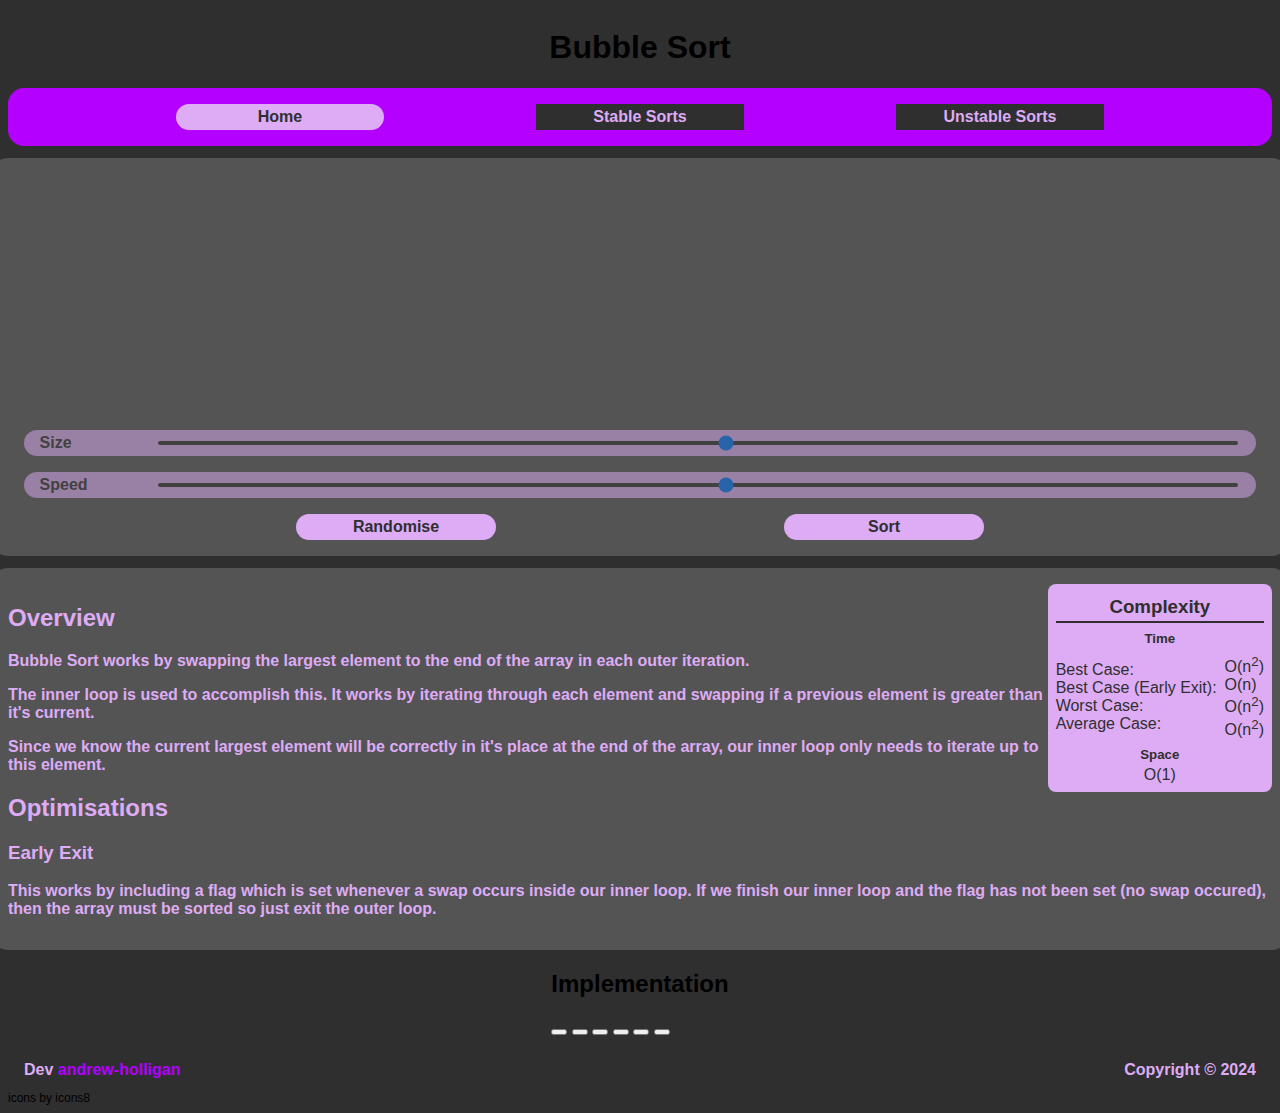
==== bubble-sort.html @ a53d6f6a "feat: init quick sort" ====
<!DOCTYPE html>

<html lang="en">
  <head>
    <meta charset="utf-8" />
    <meta name="viewport" content="width=device-width, initial-scale=1" />
    <meta name="author" content="andrew-holligan" />

    <link
      rel="icon"
      type="image/x-icon"
      href="./assets/images/favicon/favicon.ico"
    />

    <title>Sorting Visualised - Bubble Sort</title>

    <!-- css -->
    <link rel="stylesheet" href="./css/base/variables.css" />
    <link rel="stylesheet" href="./css/base/header.css" />
    <link rel="stylesheet" href="./css/base/nav.css" />
    <link rel="stylesheet" href="./css/base/main.css" />
    <link rel="stylesheet" href="./css/base/footer.css" />

    <link rel="stylesheet" href="./css/algorithm/animation.css" />
    <link rel="stylesheet" href="./css/algorithm/code-display.css" />
    <link rel="stylesheet" href="./css/algorithm/info.css" />

    <!-- js -->
    <script type="module" src="./js/page/bubble-sort-page.js"></script>
  </head>

  <body>
    <header class="header">
      <h1>Bubble Sort</h1>
    </header>

    <!-- NAVBAR -->
    <nav class="navbar">
      <a href="./">Home</a>
      <div class="navbar-dropdown">
        Stable Sorts
        <div class="navbar-dropdown-menu">
          <a class="navbar-active-link" href="./bubble-sort.html"
            >Bubble Sort</a
          >
          <a href="./insertion-sort.html">Insertion Sort</a>
          <a href="./merge-sort.html">Merge Sort</a>
        </div>
      </div>
      <div class="navbar-dropdown">
        Unstable Sorts
        <div class="navbar-dropdown-menu">
          <a href="">Selection Sort</a>
          <a href="">Shell Sort</a>
          <a href="./quick-sort.html">Quick Sort</a>
        </div>
      </div>
    </nav>

    <main class="main">
      <!-- SORTING ANIMATION -->
      <div class="animation-section">
        <canvas id="canvas" width="760" height="240"></canvas>

        <div class="canvas-sliders">
          Size
          <input
            type="range"
            width="300"
            min="1"
            max="20"
            step="1"
            id="input-slider-size"
            class="canvas-slider"
          />
        </div>

        <div class="canvas-sliders">
          Speed
          <input
            type="range"
            width="300"
            min="1"
            max="20"
            step="1"
            id="input-slider-speed"
            class="canvas-slider"
          />
        </div>

        <div class="canvas-buttons">
          <button class="canvas-button" id="input-button-randomise">
            Randomise
          </button>
          <button class="canvas-button" id="input-button-sort">Sort</button>
        </div>
      </div>

      <!-- SORTING DESCRIPTION -->
      <div class="info-section">
        <!-- COMPLEXITIES TAB -->
        <div class="complexities">
          <h3>Complexity</h3>
          <h5>Time</h5>
          <div class="complexities-time">
            <ul class="complexities-cases">
              <li>Best Case:</li>
              <li>Best Case (Early Exit):</li>
              <li>Worst Case:</li>
              <li>Average Case:</li>
            </ul>
            <ul class="complexities-cases-values">
              <li>O(n<sup>2</sup>)</li>
              <li>O(n)</li>
              <li>O(n<sup>2</sup>)</li>
              <li>O(n<sup>2</sup>)</li>
            </ul>
          </div>
          <h5>Space</h5>
          <ul>
            <li>O(1)</li>
          </ul>
        </div>
        <!-- CONTENT -->
        <h2>Overview</h2>
        <p>
          Bubble Sort works by swapping the largest element to the end of the
          array in each outer iteration.
        </p>
        <p>
          The inner loop is used to accomplish this. It works by iterating
          through each element and swapping if a previous element is greater
          than it's current.
        </p>
        <p>
          Since we know the current largest element will be correctly in it's
          place at the end of the array, our inner loop only needs to iterate up
          to this element.
        </p>
        <h2>Optimisations</h2>
        <h3>Early Exit</h3>
        <p>
          This works by including a flag which is set whenever a swap occurs
          inside our inner loop. If we finish our inner loop and the flag has
          not been set (no swap occured), then the array must be sorted so just
          exit the outer loop.
        </p>
      </div>

      <!-- IMPLEMENTATION CODE -->
      <div class="code-section">
        <h2>Implementation</h2>
        <div class="code-buttons">
          <button id="code-button-javascript" class="code-button"></button>
          <button id="code-button-java" class="code-button"></button>
          <button id="code-button-python" class="code-button"></button>
          <button id="code-button-cpp" class="code-button"></button>
          <button id="code-button-csharp" class="code-button"></button>
          <button id="code-button-c" class="code-button"></button>
        </div>
        <pre><code id="code-display"></code></pre>
      </div>
    </main>

    <!-- FOOTER -->
    <footer class="footer">
      <div class="footer-left">
        Dev
        <a class="footer-link" href="https://github.com/andrew-holligan"
          >andrew-holligan</a
        >
      </div>
      <div class="footer-right">Copyright &copy 2024</div>
    </footer>

    <footer class="sub-footer">icons by icons8</footer>
  </body>
</html>
---- css/base/variables.css ----
/* VARIABLES */
:root {
  --color-1: #b300ff;
  --color-2: #deacf5;
  --color-3: #545454;
  --color-4: #2f2f2f;

  --font: Helvetica;
}
---- css/base/header.css ----
/* STANDARD */
/* 1. position */
/* 2. size */
/* 3. margin/padding */
/* 4. border */
/* 5. color */
/* 6. font */

body {
  background: var(--color-4);

  font-family: var(--font);
}

header {
  display: flex;
  align-items: center;
  justify-content: center;
}

.heading {
  display: flex;
  align-items: center;
  justify-content: center;

  height: 50px;

  color: var(--color-2);
}
---- css/base/nav.css ----
.navbar {
  display: flex;
  align-items: center;
  justify-content: space-evenly;

  width: var(--width-global);
  padding: 1rem;

  border-radius: 1rem;

  background: var(--color-1);
  font-weight: bold;
}

.navbar a {
  text-decoration: none;
  text-align: center;

  padding: 0.25rem;
  width: 12.5rem;

  border-radius: 1rem;

  color: var(--color-4);
  background: var(--color-2);
}

.navbar a:hover {
  cursor: pointer;

  color: var(--color-2);
  background: var(--color-4);
}

/* DROPDOWN MENU */
.navbar-dropdown {
  text-decoration: none;

  display: flex;
  align-items: center;
  flex-direction: column;

  padding: 0.25rem;
  width: 12.5rem;

  color: var(--color-2);
  background: var(--color-4);
}

.navbar-dropdown:hover .navbar-dropdown-menu {
  max-height: 100%;
  transition: max-height 0.5s ease-in;
}

.navbar-dropdown-menu {
  display: flex;
  flex-direction: column;
  position: absolute;
  max-height: 0;
  overflow: hidden;
  transition: max-height 0.5s ease-out;

  margin-top: 1.5rem;
}

.navbar-dropdown-menu a {
  border-radius: 0;
}

.navbar-dropdown-menu a:last-child {
  border-bottom-left-radius: 1rem;
  border-bottom-right-radius: 1rem;
}

/* ACTIVE LINK */
.navbar-active-link {
  opacity: 75%;
}

.navbar-active-link:hover {
  cursor: default !important;

  background: var(--color-2) !important;
  color: var(--color-4) !important;
}
---- css/base/main.css ----
/* STANDARD */
/* 1. position */
/* 2. size */
/* 3. margin/padding */
/* 4. border */
/* 5. color */
/* 6. font */

main {
  display: flex;
  align-items: center;
  justify-content: center;
  flex-direction: column;
}

.main-section {
  display: flex;
  align-items: center;
  justify-content: center;

  padding: 20px;
  margin-top: 20px;

  width: 1100px;

  border-radius: 40px;

  background: var(--color-3);
}
---- css/base/footer.css ----
.footer {
  display: flex;
  align-items: center;
  justify-content: space-between;
  flex-direction: row;

  width: var(--width-global);
  margin-top: 0.75rem;
  margin-bottom: 0.75rem;

  color: var(--color-2);
  font-weight: bold;
}

.footer-left {
  padding-inline: 1rem;
}

.footer-right {
  float: right;

  padding-inline: 1rem;
}

.footer-left a {
  text-decoration: none;

  color: var(--color-1);
}

/* SUB FOOTER */
.sub-footer {
  color: var(--color-5);
  font-size: 0.75rem;
}
---- css/algorithm/animation.css ----
/* GLOBAL */
.animation-section {
  display: flex;
  align-items: center;
  justify-content: center;
  flex-direction: column;

  padding: 1rem;
  width: 100%;
  margin-top: 0.75rem;

  border-radius: 1rem;

  background: var(--color-3);
}

/* BUTTONS */
.canvas-buttons {
  display: flex;
  justify-content: space-evenly;
  flex-direction: row;

  width: 100%;
  margin-top: 1rem;
}

.canvas-button {
  text-decoration: none;

  display: flex;
  align-items: center;
  flex-direction: column;

  padding: 0.25rem;
  width: 12.5rem;

  border-radius: 1rem;
  border: 0;

  color: var(--color-4);
  background: var(--color-2);
  font-size: 1rem;
  font-weight: bold;
}

.canvas-button:hover {
  cursor: pointer;

  color: var(--color-2);
  background: var(--color-4);
}

/* SLIDERS */
.canvas-sliders {
  display: flex;
  align-items: center;
  justify-content: space-between;
  flex-direction: row;

  margin-top: 1rem;
  width: 95%;
  padding: 0.25rem;
  padding-inline: 1rem;

  border-radius: 1rem;

  opacity: 50%;
  transition: opacity 0.25s ease-in-out;

  background: var(--color-2);
  font-weight: bold;
  color: var(--color-4);
}

.canvas-sliders:hover {
  opacity: 100%;
  transition: opacity 0.25s ease-in-out;
}

.canvas-slider {
  /* get rid of default */
  -webkit-appearance: none;
  appearance: none;

  height: 0.25rem;
  width: 90%;

  border-radius: 1rem;

  background: var(--color-4);
}

.canvas-slider::-webkit-slider-thumb {
  cursor: pointer;
}

.canvas-slider::-moz-range-thumb {
  cursor: pointer;
}
---- css/algorithm/info.css ----
.info-section {
  padding: 1rem;
  width: 100%;
  margin-top: 0.75rem;

  border-radius: 1rem;

  background: var(--color-3);
  color: var(--color-2);
}

.info-section p {
  font-weight: bold;
}

.complexities {
  display: flex;
  justify-content: center;
  align-items: center;
  flex-direction: column;
  float: right;

  padding: 0.5rem;

  border-radius: 0.5rem;

  background: var(--color-2);
  color: var(--color-4);
}

/* apply to all elements inside the div */
.complexities > * {
  margin: 0.25rem;
  width: 100%;

  text-align: center;
}

.complexities-time {
  display: flex;
  flex-direction: row;
  justify-content: space-between;
  align-items: center;
}

.complexities ul {
  display: flex;
  flex-direction: column;
  justify-content: center;
  align-items: flex-start;

  padding: 0;
  margin: 0;
  width: auto;
}

.complexities li {
  list-style-type: none;
}

.complexities h3 {
  padding-bottom: 0.2rem;
  border-bottom: 2px solid var(--color-4);
}
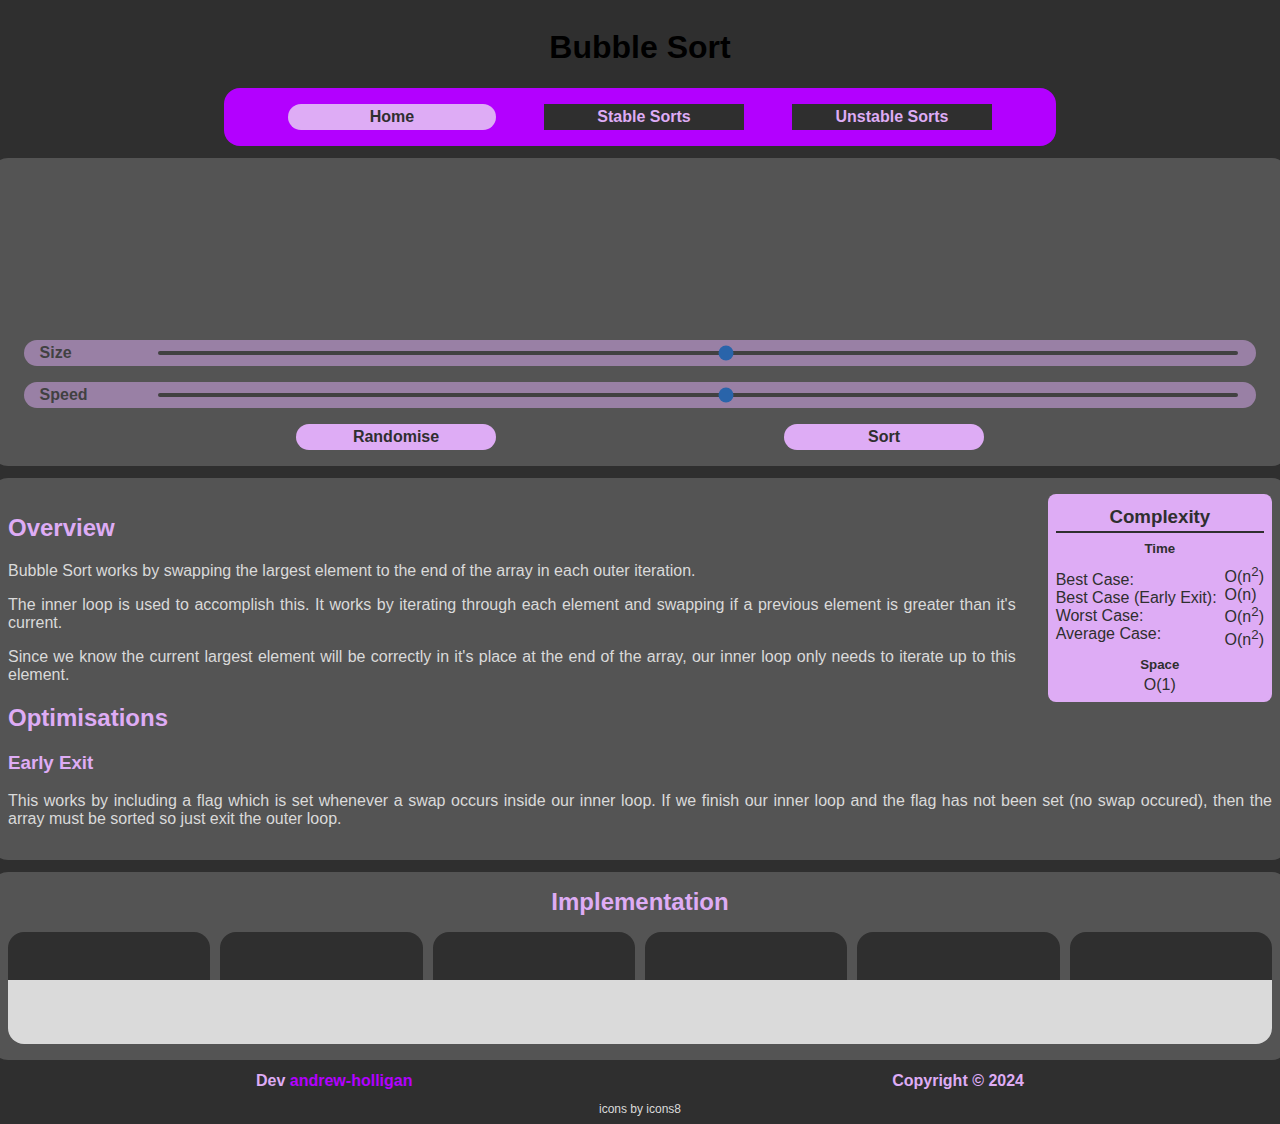
==== commit b9e204e7: "feat: device screen width css" ====
--- a/bubble-sort.html
+++ b/bubble-sort.html
@@ -38,7 +38,7 @@
     <nav class="navbar">
       <a href="./">Home</a>
       <div class="navbar-dropdown">
-        Stable Sorts
+        <p>Stable Sorts</p>
         <div class="navbar-dropdown-menu">
           <a class="navbar-active-link" href="./bubble-sort.html"
             >Bubble Sort</a
@@ -48,11 +48,12 @@
         </div>
       </div>
       <div class="navbar-dropdown">
-        Unstable Sorts
+        <p>Unstable Sorts</p>
         <div class="navbar-dropdown-menu">
-          <a href="">Selection Sort</a>
-          <a href="">Shell Sort</a>
+          <a href="./selection-sort.html">Selection Sort</a>
+          <a href="./shell-sort.html">Shell Sort</a>
           <a href="./quick-sort.html">Quick Sort</a>
+          <a href="./heap-sort.html">Heap Sort</a>
         </div>
       </div>
     </nav>
@@ -60,7 +61,7 @@
     <main class="main">
       <!-- SORTING ANIMATION -->
       <div class="animation-section">
-        <canvas id="canvas" width="760" height="240"></canvas>
+        <canvas id="canvas"></canvas>
 
         <div class="canvas-sliders">
           Size
--- a/css/base/variables.css
+++ b/css/base/variables.css
@@ -1,9 +1,26 @@
-/* VARIABLES */
 :root {
   --color-1: #b300ff;
   --color-2: #deacf5;
   --color-3: #545454;
   --color-4: #2f2f2f;
+  --color-5: #dadada;
 
   --font: Helvetica;
+
+  --width-global: 50rem;
 }
+
+body {
+  display: flex;
+  align-items: center;
+  flex-direction: column;
+
+  background: var(--color-4);
+  font-family: var(--font);
+}
+
+@media (max-width: 55rem) {
+  :root {
+    --width-global: 80%;
+  }
+}
--- a/css/base/nav.css
+++ b/css/base/nav.css
@@ -17,7 +17,7 @@
   text-align: center;
 
   padding: 0.25rem;
-  width: 12.5rem;
+  width: 25%;
 
   border-radius: 1rem;
 
@@ -39,31 +39,50 @@
   display: flex;
   align-items: center;
   flex-direction: column;
+  position: relative;
 
-  padding: 0.25rem;
-  width: 12.5rem;
+  width: 25%;
 
   color: var(--color-2);
+}
+
+.navbar-dropdown p {
+  text-align: center;
+
+  margin: 0;
+  padding-top: 0.25rem;
+  padding-bottom: 0.25rem;
+
+  width: 100%;
+
   background: var(--color-4);
 }
 
 .navbar-dropdown:hover .navbar-dropdown-menu {
-  max-height: 100%;
-  transition: max-height 0.5s ease-in;
+  /* BAD - need to manually change value when add another link */
+  max-height: 400%;
+  transition: max-height 0.25s ease-in;
 }
 
 .navbar-dropdown-menu {
   display: flex;
   flex-direction: column;
   position: absolute;
+
+  width: 100%;
+  margin-top: 1.75rem;
+
   max-height: 0;
   overflow: hidden;
-  transition: max-height 0.5s ease-out;
-
-  margin-top: 1.5rem;
+  transition: max-height 0.25s ease-out;
 }
 
 .navbar-dropdown-menu a {
+  padding: 0;
+  padding-top: 0.25rem;
+  padding-bottom: 0.25rem;
+  width: 100%;
+
   border-radius: 0;
 }
 
@@ -83,3 +102,30 @@
   background: var(--color-2) !important;
   color: var(--color-4) !important;
 }
+
+@media (max-width: 540px) {
+  .navbar {
+    flex-direction: column;
+  }
+
+  .navbar a {
+    width: 75%;
+  }
+  .navbar-dropdown-menu {
+    position: relative;
+    margin: 0;
+  }
+
+  .navbar-dropdown-menu a {
+    width: 100%;
+    margin: 0;
+  }
+
+  .navbar-dropdown {
+    width: 75%;
+  }
+
+  .navbar-dropdown:nth-of-type(1) {
+    margin: 0.5rem;
+  }
+}
--- a/css/algorithm/code-display.css
+++ b/css/algorithm/code-display.css
@@ -0,0 +1,102 @@
+/* GLOBAL */
+.code-section {
+  display: flex;
+  justify-content: center;
+  align-items: center;
+  flex-direction: column;
+
+  padding: 1rem;
+  width: 100%;
+  margin-top: 0.75rem;
+
+  border-radius: 1rem;
+
+  background: var(--color-3);
+  color: var(--color-2);
+}
+
+/* HEADING */
+.code-section h2 {
+  margin: 0;
+
+  text-align: center;
+}
+
+/* BUTTONS */
+.code-buttons {
+  display: flex;
+  justify-content: space-between;
+  flex-direction: row;
+
+  width: 100%;
+  margin-top: 1rem;
+}
+
+.code-button {
+  width: 16%;
+  height: 3rem;
+
+  border: 0;
+  border-top-left-radius: 1rem;
+  border-top-right-radius: 1rem;
+
+  background-repeat: no-repeat;
+  background-position: center;
+  background-color: var(--color-4);
+}
+
+.code-button:hover {
+  cursor: pointer;
+
+  background-color: var(--color-2);
+}
+
+/* activated button */
+.code-button-activated {
+  pointer-events: none;
+  cursor: default;
+
+  background-color: var(--color-5) !important;
+}
+
+/* code images */
+#code-button-javascript {
+  background-image: url("../../assets/images/languages/icons8-javascript-48.png");
+}
+#code-button-java {
+  background-image: url("../../assets/images/languages/icons8-java-48.png");
+}
+#code-button-python {
+  background-image: url("../../assets/images/languages/icons8-python-48.png");
+}
+#code-button-c {
+  background-image: url("../../assets/images/languages/icons8-c-48.png");
+}
+#code-button-cpp {
+  background-image: url("../../assets/images/languages/icons8-c++-48.png");
+}
+#code-button-csharp {
+  background-image: url("../../assets/images/languages/icons8-csharp-48.png");
+}
+
+/* DISPAY IMPLEMENTATION */
+pre {
+  margin: 0;
+  display: flex;
+  justify-content: center;
+
+  width: 100%;
+
+  border-bottom-left-radius: 1rem;
+  border-bottom-right-radius: 1rem;
+
+  background: var(--color-5);
+  color: var(--color-4);
+}
+
+code {
+  padding-top: 2rem !important;
+  padding-bottom: 2rem !important;
+
+  background: var(--color-5) !important;
+}
--- a/css/algorithm/info.css
+++ b/css/algorithm/info.css
@@ -10,7 +10,9 @@
 }
 
 .info-section p {
-  font-weight: bold;
+  text-align: justify;
+
+  color: var(--color-5);
 }
 
 .complexities {
@@ -21,6 +23,8 @@
   float: right;
 
   padding: 0.5rem;
+  margin-left: 2rem;
+  margin-bottom: 2rem;
 
   border-radius: 0.5rem;
 
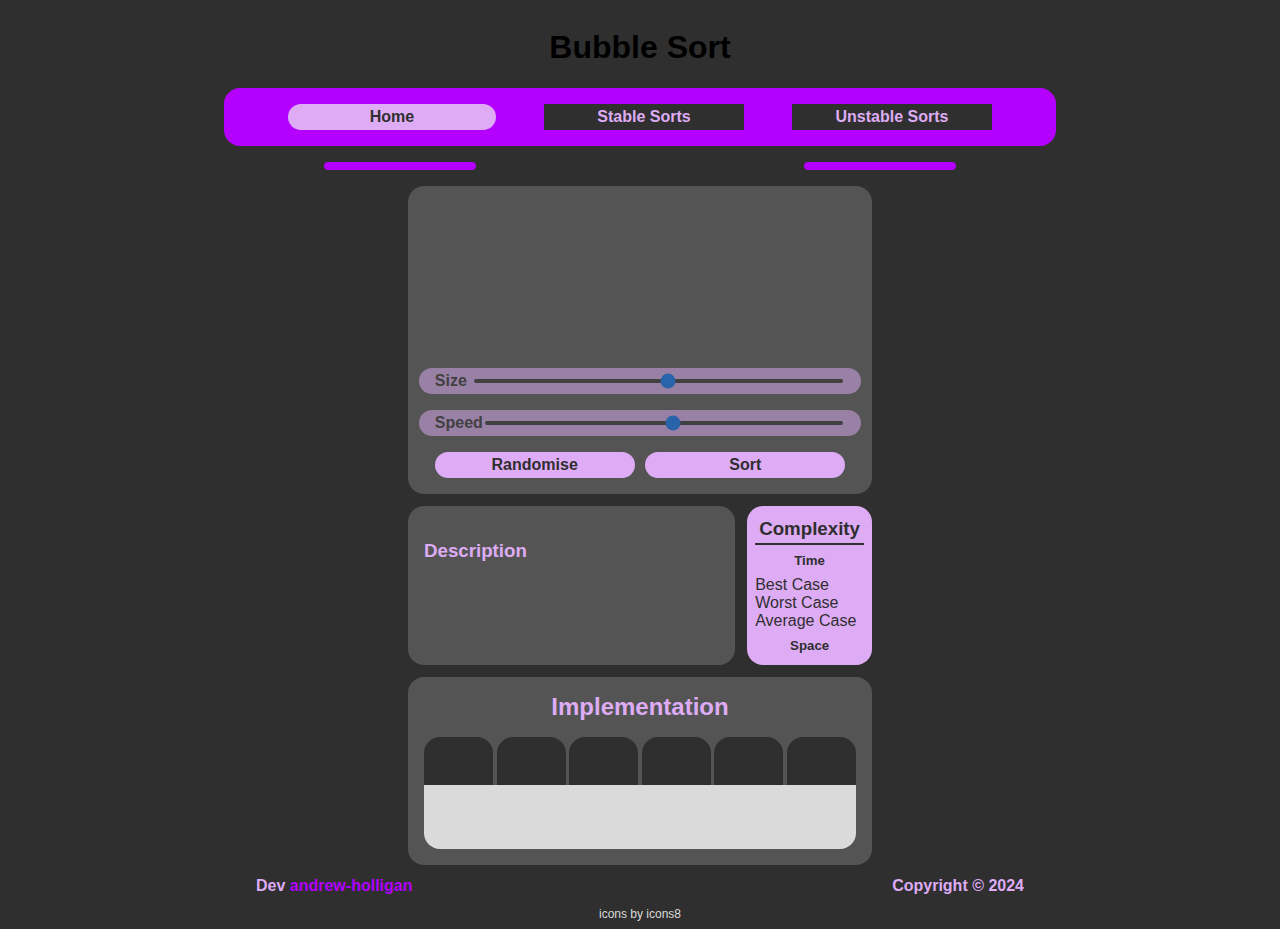
==== commit 57e7854d: "feat: *HUGE refactoring* add subpage switchers + changed to JSON" ====
--- a/bubble-sort.html
+++ b/bubble-sort.html
@@ -21,12 +21,13 @@
     <link rel="stylesheet" href="./css/base/main.css" />
     <link rel="stylesheet" href="./css/base/footer.css" />
 
+    <link rel="stylesheet" href="./css/algorithm/switcher.css" />
     <link rel="stylesheet" href="./css/algorithm/animation.css" />
     <link rel="stylesheet" href="./css/algorithm/code-display.css" />
     <link rel="stylesheet" href="./css/algorithm/info.css" />
 
     <!-- js -->
-    <script type="module" src="./js/page/bubble-sort-page.js"></script>
+    <script type="module" src="./js/page/pages/bubble-sort-page.js"></script>
   </head>
 
   <body>
@@ -56,6 +57,13 @@
           <a href="./heap-sort.html">Heap Sort</a>
         </div>
       </div>
+    </nav>
+
+    <!-- SUB PAGE SWITCHER -->
+    <nav class="subpage-switcher">
+      <button id="subpage-switcher-button-left"></button>
+      <h2 id="subpage-name"></h2>
+      <button id="subpage-switcher-button-right"></button>
     </nav>
 
     <main class="main">
@@ -99,53 +107,26 @@
 
       <!-- SORTING DESCRIPTION -->
       <div class="info-section">
+        <!-- CONTENT -->
+        <div id="info-description">
+          <h3>Description</h3>
+        </div>
+
         <!-- COMPLEXITIES TAB -->
-        <div class="complexities">
+        <div class="info-complexities">
           <h3>Complexity</h3>
           <h5>Time</h5>
-          <div class="complexities-time">
-            <ul class="complexities-cases">
-              <li>Best Case:</li>
-              <li>Best Case (Early Exit):</li>
-              <li>Worst Case:</li>
-              <li>Average Case:</li>
+          <div class="info-complexities-time">
+            <ul class="time-cases">
+              <li>Best Case</li>
+              <li>Worst Case</li>
+              <li>Average Case</li>
             </ul>
-            <ul class="complexities-cases-values">
-              <li>O(n<sup>2</sup>)</li>
-              <li>O(n)</li>
-              <li>O(n<sup>2</sup>)</li>
-              <li>O(n<sup>2</sup>)</li>
-            </ul>
+            <ul id="time-values"></ul>
           </div>
           <h5>Space</h5>
-          <ul>
-            <li>O(1)</li>
-          </ul>
+          <ul id="space-values"></ul>
         </div>
-        <!-- CONTENT -->
-        <h2>Overview</h2>
-        <p>
-          Bubble Sort works by swapping the largest element to the end of the
-          array in each outer iteration.
-        </p>
-        <p>
-          The inner loop is used to accomplish this. It works by iterating
-          through each element and swapping if a previous element is greater
-          than it's current.
-        </p>
-        <p>
-          Since we know the current largest element will be correctly in it's
-          place at the end of the array, our inner loop only needs to iterate up
-          to this element.
-        </p>
-        <h2>Optimisations</h2>
-        <h3>Early Exit</h3>
-        <p>
-          This works by including a flag which is set whenever a swap occurs
-          inside our inner loop. If we finish our inner loop and the flag has
-          not been set (no swap occured), then the array must be sorted so just
-          exit the outer loop.
-        </p>
       </div>
 
       <!-- IMPLEMENTATION CODE -->
--- a/css/algorithm/switcher.css
+++ b/css/algorithm/switcher.css
@@ -0,0 +1,36 @@
+.subpage-switcher {
+  display: flex;
+  align-items: center;
+  justify-content: space-evenly;
+
+  width: var(--width-global);
+}
+
+#subpage-name {
+  text-align: center;
+  width: 20%;
+
+  color: var(--color-1);
+}
+
+.subpage-switcher button {
+  text-decoration: none;
+
+  height: fit-content;
+  width: 20%;
+  padding: 0.25rem;
+
+  border-radius: 1rem;
+  border: 0.25rem solid var(--color-4);
+
+  color: var(--color-4);
+  background: var(--color-1);
+  font-size: 1rem;
+  font-weight: bold;
+}
+
+.subpage-switcher button:hover {
+  cursor: pointer;
+
+  border: 0.25rem solid var(--color-2);
+}
--- a/css/algorithm/animation.css
+++ b/css/algorithm/animation.css
@@ -7,7 +7,6 @@
 
   padding: 1rem;
   width: 100%;
-  margin-top: 0.75rem;
 
   border-radius: 1rem;
 
--- a/css/algorithm/info.css
+++ b/css/algorithm/info.css
@@ -1,7 +1,15 @@
 .info-section {
+  display: flex;
+  justify-content: space-between;
+
+  width: calc(100% + 2rem);
+
+  margin-top: 0.75rem;
+}
+
+#info-description {
   padding: 1rem;
   width: 100%;
-  margin-top: 0.75rem;
 
   border-radius: 1rem;
 
@@ -9,45 +17,42 @@
   color: var(--color-2);
 }
 
-.info-section p {
-  text-align: justify;
-
+#info-description p {
   color: var(--color-5);
 }
 
-.complexities {
+.info-complexities {
   display: flex;
   justify-content: center;
   align-items: center;
   flex-direction: column;
-  float: right;
 
   padding: 0.5rem;
-  margin-left: 2rem;
-  margin-bottom: 2rem;
+  width: 30%;
+  margin-left: 0.75rem;
 
-  border-radius: 0.5rem;
+  border-radius: 1rem;
 
   background: var(--color-2);
   color: var(--color-4);
 }
 
 /* apply to all elements inside the div */
-.complexities > * {
+.info-complexities > * {
   margin: 0.25rem;
   width: 100%;
 
   text-align: center;
 }
 
-.complexities-time {
+.info-complexities-time {
   display: flex;
   flex-direction: row;
   justify-content: space-between;
   align-items: center;
 }
 
-.complexities ul {
+.info-complexities ul {
   display: flex;
   flex-direction: column;
   justify-content: center;
@@ -58,11 +63,23 @@
   width: auto;
 }
 
-.complexities li {
+.info-complexities li {
   list-style-type: none;
 }
 
-.complexities h3 {
+.info-complexities h3 {
   padding-bottom: 0.2rem;
   border-bottom: 2px solid var(--color-4);
 }
+
+@media (max-width: 540px) {
+  .info-section {
+    display: flex;
+    flex-direction: column;
+    align-items: center;
+  }
+  .info-complexities {
+    float: none;
+    margin: 0;
+  }
+}
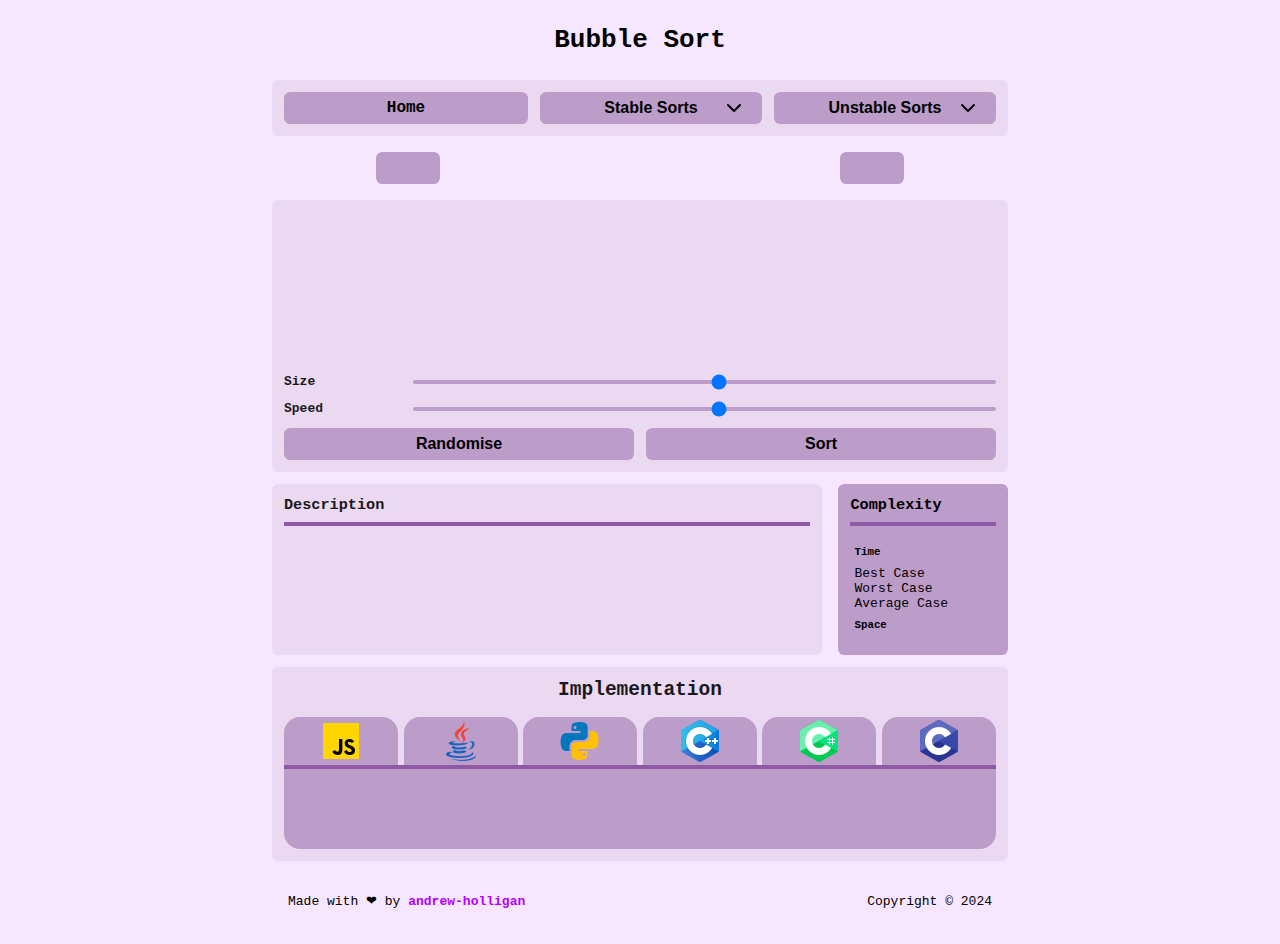
==== commit 8aa8d7ad: "feat: major refactoring" ====
--- a/bubble-sort.html
+++ b/bubble-sort.html
@@ -1,160 +1,181 @@
 <!DOCTYPE html>
 
 <html lang="en">
-  <head>
-    <meta charset="utf-8" />
-    <meta name="viewport" content="width=device-width, initial-scale=1" />
-    <meta name="author" content="andrew-holligan" />
+	<head>
+		<!-- meta -->
+		<meta charset="utf-8" />
+		<meta name="viewport" content="width=device-width, initial-scale=1" />
+		<meta name="author" content="Andrew Holligan" />
+		<meta name="description" content="Provides a visual representation of Sorting Algorithms" />
 
-    <link
-      rel="icon"
-      type="image/x-icon"
-      href="./assets/images/favicon/favicon.ico"
-    />
+		<!-- favicon -->
+		<link rel="apple-touch-icon" sizes="180x180" href="/assets/favicon/apple-touch-icon.png" />
+		<link rel="icon" type="image/png" sizes="32x32" href="/assets/favicon/favicon-32x32.png" />
+		<link rel="icon" type="image/png" sizes="16x16" href="/assets/favicon/favicon-16x16.png" />
+		<link rel="manifest" href="/assets/favicon/site.webmanifest" />
 
-    <title>Sorting Visualised - Bubble Sort</title>
+		<!-- title -->
+		<title>Sorting Visualised - Bubble Sort</title>
 
-    <!-- css -->
-    <link rel="stylesheet" href="./css/base/variables.css" />
-    <link rel="stylesheet" href="./css/base/header.css" />
-    <link rel="stylesheet" href="./css/base/nav.css" />
-    <link rel="stylesheet" href="./css/base/main.css" />
-    <link rel="stylesheet" href="./css/base/footer.css" />
+		<!-- css -->
+		<link rel="stylesheet" href="./css/base/variables.css" />
+		<link rel="stylesheet" href="./css/base/header.css" />
+		<link rel="stylesheet" href="./css/base/nav.css" />
+		<link rel="stylesheet" href="./css/base/main.css" />
+		<link rel="stylesheet" href="./css/base/footer.css" />
+		<link rel="stylesheet" href="./css/algorithm/switcher.css" />
+		<link rel="stylesheet" href="./css/algorithm/animation.css" />
+		<link rel="stylesheet" href="./css/algorithm/code-display.css" />
+		<link rel="stylesheet" href="./css/algorithm/info.css" />
 
-    <link rel="stylesheet" href="./css/algorithm/switcher.css" />
-    <link rel="stylesheet" href="./css/algorithm/animation.css" />
-    <link rel="stylesheet" href="./css/algorithm/code-display.css" />
-    <link rel="stylesheet" href="./css/algorithm/info.css" />
+		<!-- js -->
+		<script type="module" src="./js/page/bubble-sort/index.js"></script>
+	</head>
 
-    <!-- js -->
-    <script type="module" src="./js/page/pages/bubble-sort-page.js"></script>
-  </head>
+  	<body>
+		<!-- header -->
+		<header class="header">
+		<h1>Bubble Sort</h1>
+		</header>
 
-  <body>
-    <header class="header">
-      <h1>Bubble Sort</h1>
-    </header>
+    	<!-- navbar -->
+		<nav class="navbar">
+			<!-- home link -->
+			<a href="./">Home</a>
 
-    <!-- NAVBAR -->
-    <nav class="navbar">
-      <a href="./">Home</a>
-      <div class="navbar-dropdown">
-        <p>Stable Sorts</p>
-        <div class="navbar-dropdown-menu">
-          <a class="navbar-active-link" href="./bubble-sort.html"
-            >Bubble Sort</a
-          >
-          <a href="./insertion-sort.html">Insertion Sort</a>
-          <a href="./merge-sort.html">Merge Sort</a>
-        </div>
-      </div>
-      <div class="navbar-dropdown">
-        <p>Unstable Sorts</p>
-        <div class="navbar-dropdown-menu">
-          <a href="./selection-sort.html">Selection Sort</a>
-          <a href="./shell-sort.html">Shell Sort</a>
-          <a href="./quick-sort.html">Quick Sort</a>
-          <a href="./heap-sort.html">Heap Sort</a>
-        </div>
-      </div>
-    </nav>
+			<!-- stable sorts links -->
+			<div class="navbar-dropdown">
+				<button class="navbar-dropdown-button">
+					<div></div>
+					<span>Stable Sorts</span>
+					<div data-embed-svg="chevron-down.svg" class="icon"></div>
+				</button>
 
-    <!-- SUB PAGE SWITCHER -->
-    <nav class="subpage-switcher">
-      <button id="subpage-switcher-button-left"></button>
-      <h2 id="subpage-name"></h2>
-      <button id="subpage-switcher-button-right"></button>
-    </nav>
+				<div class="navbar-dropdown-menu">
+					<a href="./bubble-sort.html" class="navbar-active-link">Bubble Sort</a>
+					<a href="./insertion-sort.html">Insertion Sort</a>
+					<a href="./merge-sort.html">Merge Sort</a>
+					<a href="./radix-sort.html">Radix Sort</a>
+				</div>
+			</div>
 
-    <main class="main">
-      <!-- SORTING ANIMATION -->
-      <div class="animation-section">
-        <canvas id="canvas"></canvas>
+			<!-- unstable sorts links -->
+			<div class="navbar-dropdown">
+				<button class="navbar-dropdown-button">
+					<div></div>
+					<span>Unstable Sorts</span>
+					<div data-embed-svg="chevron-down.svg" class="icon"></div>
+				</button>
 
-        <div class="canvas-sliders">
-          Size
-          <input
-            type="range"
-            width="300"
-            min="1"
-            max="20"
-            step="1"
-            id="input-slider-size"
-            class="canvas-slider"
-          />
-        </div>
+				<div class="navbar-dropdown-menu">
+					<a href="./selection-sort.html">Selection Sort</a>
+					<a href="./shell-sort.html">Shell Sort</a>
+					<a href="./quick-sort.html">Quick Sort</a>
+					<a href="./heap-sort.html">Heap Sort</a>
+				</div>
+			</div>
+		</nav>
 
-        <div class="canvas-sliders">
-          Speed
-          <input
-            type="range"
-            width="300"
-            min="1"
-            max="20"
-            step="1"
-            id="input-slider-speed"
-            class="canvas-slider"
-          />
-        </div>
+		<!-- sub page switcher -->
+		<nav class="subpage-switcher">
+			<button id="subpage-switcher-button-left"></button>
+			<h2 id="subpage-name"></h2>
+			<button id="subpage-switcher-button-right"></button>
+		</nav>
 
-        <div class="canvas-buttons">
-          <button class="canvas-button" id="input-button-randomise">
-            Randomise
-          </button>
-          <button class="canvas-button" id="input-button-sort">Sort</button>
-        </div>
-      </div>
+    	<main class="main">
+      		<!-- sorting animation -->
+			<section class="animation-section">
+				<canvas id="canvas"></canvas>
 
-      <!-- SORTING DESCRIPTION -->
-      <div class="info-section">
-        <!-- CONTENT -->
-        <div id="info-description">
-          <h3>Description</h3>
-        </div>
+				<div class="canvas-sliders">
+					<span>Size</span>
+					<input
+						type="range"
+						min="1"
+						max="20"
+						step="1"
+						id="input-slider-size"
+						class="canvas-slider"
+					/>
+				</div>
 
-        <!-- COMPLEXITIES TAB -->
-        <div class="info-complexities">
-          <h3>Complexity</h3>
-          <h5>Time</h5>
-          <div class="info-complexities-time">
-            <ul class="time-cases">
-              <li>Best Case</li>
-              <li>Worst Case</li>
-              <li>Average Case</li>
-            </ul>
-            <ul id="time-values"></ul>
-          </div>
-          <h5>Space</h5>
-          <ul id="space-values"></ul>
-        </div>
-      </div>
+				<div class="canvas-sliders">
+					<span>Speed</span>
+					<input
+						type="range"
+						min="1"
+						max="20"
+						step="1"
+						id="input-slider-speed"
+						class="canvas-slider"
+					/>
+				</div>
 
-      <!-- IMPLEMENTATION CODE -->
-      <div class="code-section">
-        <h2>Implementation</h2>
-        <div class="code-buttons">
-          <button id="code-button-javascript" class="code-button"></button>
-          <button id="code-button-java" class="code-button"></button>
-          <button id="code-button-python" class="code-button"></button>
-          <button id="code-button-cpp" class="code-button"></button>
-          <button id="code-button-csharp" class="code-button"></button>
-          <button id="code-button-c" class="code-button"></button>
-        </div>
-        <pre><code id="code-display"></code></pre>
-      </div>
-    </main>
+				<div class="canvas-buttons">
+					<button class="canvas-button" id="input-button-randomise">
+						Randomise
+					</button>
+					<button class="canvas-button" id="input-button-sort">
+						Sort
+					</button>
+				</div>
+			</section>
 
-    <!-- FOOTER -->
-    <footer class="footer">
-      <div class="footer-left">
-        Dev
-        <a class="footer-link" href="https://github.com/andrew-holligan"
-          >andrew-holligan</a
-        >
-      </div>
-      <div class="footer-right">Copyright &copy 2024</div>
-    </footer>
+      		<!-- sorting info -->
+      		<section class="info-section">
+				<!-- description -->
+        		<article id="info-description">
+          			<h3>Description</h3>
+				</article>
 
-    <footer class="sub-footer">icons by icons8</footer>
-  </body>
+        		<!-- complexity -->
+        		<article class="info-complexities">
+          			<h3>Complexity</h3>
+
+          			<h5>Time</h5>
+          			<div class="info-complexities-time">
+            			<ul class="time-cases">
+              				<li>Best Case</li>
+              				<li>Worst Case</li>
+              				<li>Average Case</li>
+            			</ul>
+            			<ul id="time-values"></ul>
+          			</div>
+					
+          			<h5>Space</h5>
+					<div class="info-complexities-space">
+          				<ul id="space-values"></ul>
+					</div>
+				</article>
+      		</section>
+
+      		<!-- sorting implementation -->
+      		<section class="code-section">
+        		<h2>Implementation</h2>
+				<div class="code-buttons">
+					<button id="code-button-javascript" class="code-button"></button>
+					<button id="code-button-java" class="code-button"></button>
+					<button id="code-button-python" class="code-button"></button>
+					<button id="code-button-cpp" class="code-button"></button>
+					<button id="code-button-csharp" class="code-button"></button>
+					<button id="code-button-c" class="code-button"></button>
+				</div>
+        		<pre><code id="code-display"></code></pre>
+      		</section>
+    	</main>
+
+		<!-- footer -->
+		<footer class="footer">
+			<div class="footer-left">
+				Made with ❤ by
+				<a href="https://github.com/andrew-holligan" class="footer-link">andrew-holligan</a>
+			</div>
+			<div class="footer-right">Copyright &copy 2024</div>
+		</footer>
+
+		<!-- js -->
+		<script src="./js/base/svg.js"></script>
+		<script src="./js/base/nav.js"></script>
+  	</body>
 </html>
--- a/css/base/variables.css
+++ b/css/base/variables.css
@@ -1,26 +1,96 @@
+* {
+	margin: 0;
+	padding: 0;
+
+	box-sizing: border-box;
+}
+
 :root {
-  --color-1: #b300ff;
-  --color-2: #deacf5;
-  --color-3: #545454;
-  --color-4: #2f2f2f;
-  --color-5: #dadada;
+	--width-global: 46rem;
+	--padding-global: 1rem;
 
-  --font: Helvetica;
+	--font: monospace;
 
-  --width-global: 50rem;
+	--background: hsl(282, 100%, 95%);
+	--foreground: hsl(282, 5%, 0%);
+	--card: hsl(282, 50%, 90%);
+	--card-foreground: hsl(282, 5%, 10%);
+	--popover: hsl(282, 100%, 95%);
+	--popover-foreground: hsl(282, 100%, 0%);
+	--primary: hsl(282, 100%, 50%);
+	--primary-foreground: hsl(0, 0%, 100%);
+	--secondary: hsl(282, 30%, 70%);
+	--secondary-foreground: hsl(0, 0%, 0%);
+	--muted: hsl(244, 30%, 85%);
+	--muted-foreground: hsl(282, 5%, 35%);
+	--accent: hsl(244, 30%, 80%);
+	--accent-foreground: hsl(282, 5%, 10%);
+	--destructive: hsl(0, 100%, 30%);
+	--destructive-foreground: hsl(282, 5%, 90%);
+	--border: hsl(282, 30%, 50%);
+}
+
+.dark {
+	--background: hsl(282, 50%, 5%);
+	--foreground: hsl(282, 5%, 90%);
+	--card: hsl(282, 50%, 0%);
+	--card-foreground: hsl(282, 5%, 90%);
+	--popover: hsl(282, 50%, 5%);
+	--popover-foreground: hsl(282, 5%, 90%);
+	--primary: hsl(282, 100%, 50%);
+	--primary-foreground: hsl(0, 0%, 100%);
+	--secondary: hsl(282, 30%, 10%);
+	--secondary-foreground: hsl(0, 0%, 100%);
+	--muted: hsl(244, 30%, 15%);
+	--muted-foreground: hsl(282, 5%, 60%);
+	--accent: hsl(244, 30%, 15%);
+	--accent-foreground: hsl(282, 5%, 90%);
+	--destructive: hsl(0, 100%, 30%);
+	--destructive-foreground: hsl(282, 5%, 90%);
+	--border: hsl(282, 30%, 18%);
 }
 
 body {
-  display: flex;
-  align-items: center;
-  flex-direction: column;
+	display: flex;
+	align-items: center;
+	flex-direction: column;
+	gap: 1rem;
 
-  background: var(--color-4);
-  font-family: var(--font);
+	min-height: 100vh;
+
+	padding: var(--padding-global);
+
+	background: var(--background);
+	font-family: var(--font);
 }
 
-@media (max-width: 55rem) {
-  :root {
-    --width-global: 80%;
-  }
+.icon {
+	display: flex;
+	align-items: center;
+	justify-content: center;
+
+	width: 1.5rem;
+	height: 1.5rem;
 }
+
+/* lg */
+@media (max-width: 1024px) {
+	:root {
+		--width-global: 46rem; /* 736px */
+	}
+}
+
+/* md */
+@media (max-width: 768px) {
+	:root {
+		--width-global: 38rem; /* 608px */
+	}
+}
+
+/* sm */
+@media (max-width: 640px) {
+	:root {
+		--width-global: 100%;
+		--padding-global: 0.5rem;
+	}
+}
--- a/css/base/header.css
+++ b/css/base/header.css
@@ -1,29 +1,13 @@
-/* STANDARD */
-/* 1. position */
-/* 2. size */
-/* 3. margin/padding */
-/* 4. border */
-/* 5. color */
-/* 6. font */
+.header {
+	display: flex;
+	align-items: center;
+	justify-content: center;
 
-body {
-  background: var(--color-4);
-
-  font-family: var(--font);
+	height: 3rem;
 }
 
-header {
-  display: flex;
-  align-items: center;
-  justify-content: center;
+.header h1 {
+	text-align: center;
+
+	color: var(--background-foreground);
 }
-
-.heading {
-  display: flex;
-  align-items: center;
-  justify-content: center;
-
-  height: 50px;
-
-  color: var(--color-2);
-}
--- a/css/base/nav.css
+++ b/css/base/nav.css
@@ -1,131 +1,118 @@
 .navbar {
-  display: flex;
-  align-items: center;
-  justify-content: space-evenly;
+	display: flex;
+	align-items: center;
+	justify-content: space-evenly;
+	gap: 0.75rem;
 
-  width: var(--width-global);
-  padding: 1rem;
+	width: var(--width-global);
+	padding: 0.75rem;
 
-  border-radius: 1rem;
+	border-radius: 0.4rem;
 
-  background: var(--color-1);
-  font-weight: bold;
+	background: var(--card);
 }
 
-.navbar a {
-  text-decoration: none;
-  text-align: center;
+.navbar a,
+.navbar-dropdown-button,
+.navbar-dropdown-menu a {
+	text-decoration: none;
+	display: flex;
+	align-items: center;
+	justify-content: center;
 
-  padding: 0.25rem;
-  width: 25%;
+	padding: 0.25rem;
+	padding-inline: 1rem;
+	width: 100%;
+	height: 2rem;
 
-  border-radius: 1rem;
+	border-radius: 0.4rem;
 
-  color: var(--color-4);
-  background: var(--color-2);
+	color: var(--secondary-foreground);
+	background: var(--secondary);
+	font-weight: bold;
+	font-size: 1rem;
 }
 
-.navbar a:hover {
-  cursor: pointer;
+.navbar a:hover,
+.navbar-dropdown-button:hover,
+.navbar-dropdown-menu a:hover {
+	cursor: pointer;
 
-  color: var(--color-2);
-  background: var(--color-4);
+	color: var(--accent-foreground);
+	background: var(--accent);
 }
 
-/* DROPDOWN MENU */
+/* dropdown menu */
+
 .navbar-dropdown {
-  text-decoration: none;
+	display: flex;
+	flex-direction: column;
+	position: relative;
 
-  display: flex;
-  align-items: center;
-  flex-direction: column;
-  position: relative;
+	width: 100%;
+}
+.navbar-dropdown-button {
+	justify-content: space-between;
 
-  width: 25%;
-
-  color: var(--color-2);
+	border: none;
 }
 
-.navbar-dropdown p {
-  text-align: center;
-
-  margin: 0;
-  padding-top: 0.25rem;
-  padding-bottom: 0.25rem;
-
-  width: 100%;
-
-  background: var(--color-4);
+.navbar-dropdown-button-active {
+	border-bottom-right-radius: 0;
+	border-bottom-left-radius: 0;
 }
 
-.navbar-dropdown:hover .navbar-dropdown-menu {
-  /* BAD - need to manually change value when add another link */
-  max-height: 400%;
-  transition: max-height 0.25s ease-in;
+.navbar-dropdown-button div {
+	width: 1.5rem;
+	height: 1.5rem;
 }
 
 .navbar-dropdown-menu {
-  display: flex;
-  flex-direction: column;
-  position: absolute;
+	display: none; /* hidden by default */
+	flex-direction: column;
+	position: absolute;
+	top: 2rem;
+	left: 0;
 
-  width: 100%;
-  margin-top: 1.75rem;
+	width: 100%;
 
-  max-height: 0;
-  overflow: hidden;
-  transition: max-height 0.25s ease-out;
+	border-top: 4px solid var(--border);
+	border-bottom-right-radius: 0.4rem;
+	border-bottom-left-radius: 0.4rem;
+
+	overflow: hidden;
+	z-index: 9999;
+}
+
+.navbar-dropdown-menu-active {
+	display: flex;
 }
 
 .navbar-dropdown-menu a {
-  padding: 0;
-  padding-top: 0.25rem;
-  padding-bottom: 0.25rem;
-  width: 100%;
-
-  border-radius: 0;
+	border-radius: 0;
 }
 
-.navbar-dropdown-menu a:last-child {
-  border-bottom-left-radius: 1rem;
-  border-bottom-right-radius: 1rem;
+/* active link */
+
+.navbar-active-link {
+	pointer-events: none !important;
+
+	color: var(--primary-foreground) !important;
+	background: var(--primary) !important;
 }
 
-/* ACTIVE LINK */
-.navbar-active-link {
-  opacity: 75%;
+/* md */
+@media (max-width: 768px) {
+	.navbar a,
+	.navbar-dropdown-button,
+	.navbar-dropdown-menu a {
+		padding-inline: 0.5rem;
+	}
 }
 
-.navbar-active-link:hover {
-  cursor: default !important;
-
-  background: var(--color-2) !important;
-  color: var(--color-4) !important;
+/* sm */
+@media (max-width: 640px) {
+	.navbar {
+		flex-direction: column;
+	}
 }
-
-@media (max-width: 540px) {
-  .navbar {
-    flex-direction: column;
-  }
-
-  .navbar a {
-    width: 75%;
-  }
-  .navbar-dropdown-menu {
-    position: relative;
-    margin: 0;
-  }
-
-  .navbar-dropdown-menu a {
-    width: 100%;
-    margin: 0;
-  }
-
-  .navbar-dropdown {
-    width: 75%;
-  }
-
-  .navbar-dropdown:nth-of-type(1) {
-    margin: 0.5rem;
-  }
-}
--- a/css/base/main.css
+++ b/css/base/main.css
@@ -1,29 +1,9 @@
-/* STANDARD */
-/* 1. position */
-/* 2. size */
-/* 3. margin/padding */
-/* 4. border */
-/* 5. color */
-/* 6. font */
+.main {
+	display: flex;
+	align-items: center;
+	flex-direction: column;
+	flex-grow: 1;
+	gap: 0.75rem;
 
-main {
-  display: flex;
-  align-items: center;
-  justify-content: center;
-  flex-direction: column;
+	width: var(--width-global);
 }
-
-.main-section {
-  display: flex;
-  align-items: center;
-  justify-content: center;
-
-  padding: 20px;
-  margin-top: 20px;
-
-  width: 1100px;
-
-  border-radius: 40px;
-
-  background: var(--color-3);
-}
--- a/css/base/footer.css
+++ b/css/base/footer.css
@@ -1,35 +1,44 @@
 .footer {
-  display: flex;
-  align-items: center;
-  justify-content: space-between;
-  flex-direction: row;
+	display: flex;
+	align-items: center;
+	justify-content: space-between;
 
-  width: var(--width-global);
-  margin-top: 0.75rem;
-  margin-bottom: 0.75rem;
+	width: var(--width-global);
+	height: 3rem;
 
-  color: var(--color-2);
-  font-weight: bold;
+	color: var(--background-foreground);
 }
 
 .footer-left {
-  padding-inline: 1rem;
+	padding-inline: 1rem;
 }
 
 .footer-right {
-  float: right;
+	float: right;
 
-  padding-inline: 1rem;
+	padding-inline: 1rem;
 }
 
 .footer-left a {
-  text-decoration: none;
+	text-decoration: none;
 
-  color: var(--color-1);
+	color: var(--primary);
+
+	font-weight: bold;
 }
 
-/* SUB FOOTER */
-.sub-footer {
-  color: var(--color-5);
-  font-size: 0.75rem;
+/* sm */
+@media (max-width: 640px) {
+	.footer {
+		flex-direction: column;
+		align-items: center;
+	}
+
+	.footer-left {
+		margin-bottom: 0.5rem;
+	}
+
+	.footer-right {
+		margin-top: 0.5rem;
+	}
 }
--- a/css/algorithm/switcher.css
+++ b/css/algorithm/switcher.css
@@ -1,36 +1,42 @@
 .subpage-switcher {
-  display: flex;
-  align-items: center;
-  justify-content: space-evenly;
+	display: flex;
+	align-items: center;
+	justify-content: space-evenly;
 
-  width: var(--width-global);
+	width: var(--width-global);
 }
 
 #subpage-name {
-  text-align: center;
-  width: 20%;
+	text-align: center;
 
-  color: var(--color-1);
+	width: 12rem;
+
+	color: var(--background-foreground);
 }
 
 .subpage-switcher button {
-  text-decoration: none;
+	text-decoration: none;
+	display: flex;
+	align-items: center;
+	justify-content: center;
 
-  height: fit-content;
-  width: 20%;
-  padding: 0.25rem;
+	padding: 0.25rem;
+	padding-inline: 1rem;
+	width: 4rem;
+	height: 2rem;
 
-  border-radius: 1rem;
-  border: 0.25rem solid var(--color-4);
+	border: none;
+	border-radius: 0.4rem;
 
-  color: var(--color-4);
-  background: var(--color-1);
-  font-size: 1rem;
-  font-weight: bold;
+	color: var(--secondary-foreground);
+	background: var(--secondary);
+	font-weight: bold;
+	font-size: 1rem;
 }
 
 .subpage-switcher button:hover {
-  cursor: pointer;
+	cursor: pointer;
 
-  border: 0.25rem solid var(--color-2);
+	color: var(--accent-foreground);
+	background: var(--accent);
 }
--- a/css/algorithm/animation.css
+++ b/css/algorithm/animation.css
@@ -1,98 +1,98 @@
-/* GLOBAL */
+/* global */
+
 .animation-section {
-  display: flex;
-  align-items: center;
-  justify-content: center;
-  flex-direction: column;
+	display: flex;
+	align-items: center;
+	justify-content: center;
+	flex-direction: column;
+	gap: 0.75rem;
 
-  padding: 1rem;
-  width: 100%;
+	padding: 0.75rem;
+	width: 100%;
 
-  border-radius: 1rem;
+	border-radius: 0.4rem;
 
-  background: var(--color-3);
+	background: var(--card);
+	color: var(--card-foreground);
 }
 
-/* BUTTONS */
+/* buttons */
+
 .canvas-buttons {
-  display: flex;
-  justify-content: space-evenly;
-  flex-direction: row;
+	display: flex;
+	justify-content: space-between;
+	flex-direction: row;
+	gap: 0.75rem;
 
-  width: 100%;
-  margin-top: 1rem;
+	width: 100%;
 }
 
 .canvas-button {
-  text-decoration: none;
+	text-decoration: none;
+	display: flex;
+	align-items: center;
+	justify-content: center;
 
-  display: flex;
-  align-items: center;
-  flex-direction: column;
+	padding: 0.25rem;
+	padding-inline: 1rem;
+	width: 100%;
+	height: 2rem;
 
-  padding: 0.25rem;
-  width: 12.5rem;
+	border: none;
+	border-radius: 0.4rem;
 
-  border-radius: 1rem;
-  border: 0;
-
-  color: var(--color-4);
-  background: var(--color-2);
-  font-size: 1rem;
-  font-weight: bold;
+	color: var(--secondary-foreground);
+	background: var(--secondary);
+	font-weight: bold;
+	font-size: 1rem;
 }
 
 .canvas-button:hover {
-  cursor: pointer;
+	cursor: pointer;
 
-  color: var(--color-2);
-  background: var(--color-4);
+	color: var(--accent-foreground);
+	background: var(--accent);
 }
 
-/* SLIDERS */
+/* sliders */
+
 .canvas-sliders {
-  display: flex;
-  align-items: center;
-  justify-content: space-between;
-  flex-direction: row;
+	display: flex;
+	align-items: center;
+	justify-content: space-between;
+	flex-direction: row;
+	gap: 0.75rem;
 
-  margin-top: 1rem;
-  width: 95%;
-  padding: 0.25rem;
-  padding-inline: 1rem;
+	width: 100%;
 
-  border-radius: 1rem;
-
-  opacity: 50%;
-  transition: opacity 0.25s ease-in-out;
-
-  background: var(--color-2);
-  font-weight: bold;
-  color: var(--color-4);
+	font-weight: bold;
 }
 
-.canvas-sliders:hover {
-  opacity: 100%;
-  transition: opacity 0.25s ease-in-out;
+.canvas-sliders span {
+	width: 20%;
 }
 
 .canvas-slider {
-  /* get rid of default */
-  -webkit-appearance: none;
-  appearance: none;
+	/* get rid of default */
+	-webkit-appearance: none;
+	appearance: none;
 
-  height: 0.25rem;
-  width: 90%;
+	height: 0.25rem;
+	width: 100%;
 
-  border-radius: 1rem;
+	border-radius: 1rem;
 
-  background: var(--color-4);
+	background: var(--secondary);
+}
+
+.canvas-slider:hover {
+	background: var(--accent);
 }
 
 .canvas-slider::-webkit-slider-thumb {
-  cursor: pointer;
+	cursor: pointer;
 }
 
 .canvas-slider::-moz-range-thumb {
-  cursor: pointer;
+	cursor: pointer;
 }
--- a/css/algorithm/code-display.css
+++ b/css/algorithm/code-display.css
@@ -1,102 +1,105 @@
-/* GLOBAL */
+/* global */
+
 .code-section {
-  display: flex;
-  justify-content: center;
-  align-items: center;
-  flex-direction: column;
+	display: flex;
+	justify-content: center;
+	align-items: center;
+	flex-direction: column;
 
-  padding: 1rem;
-  width: 100%;
-  margin-top: 0.75rem;
+	padding: 0.75rem;
+	width: 100%;
 
-  border-radius: 1rem;
+	border-radius: 0.4rem;
 
-  background: var(--color-3);
-  color: var(--color-2);
+	background: var(--card);
+	color: var(--card-foreground);
 }
 
-/* HEADING */
+/* heading */
+
 .code-section h2 {
-  margin: 0;
-
-  text-align: center;
+	text-align: center;
 }
 
-/* BUTTONS */
+/* buttons */
+
 .code-buttons {
-  display: flex;
-  justify-content: space-between;
-  flex-direction: row;
+	display: flex;
+	justify-content: space-between;
+	flex-direction: row;
 
-  width: 100%;
-  margin-top: 1rem;
+	width: 100%;
+	margin-top: 1rem;
 }
 
 .code-button {
-  width: 16%;
-  height: 3rem;
+	width: 16%;
+	height: 3rem;
 
-  border: 0;
-  border-top-left-radius: 1rem;
-  border-top-right-radius: 1rem;
+	border: 0;
+	border-top-left-radius: 1rem;
+	border-top-right-radius: 1rem;
 
-  background-repeat: no-repeat;
-  background-position: center;
-  background-color: var(--color-4);
+	background-repeat: no-repeat;
+	background-position: center;
+	background-color: var(--secondary);
 }
 
 .code-button:hover {
-  cursor: pointer;
+	cursor: pointer;
 
-  background-color: var(--color-2);
+	background-color: var(--accent);
 }
 
 /* activated button */
 .code-button-activated {
-  pointer-events: none;
-  cursor: default;
+	pointer-events: none;
+	cursor: default;
 
-  background-color: var(--color-5) !important;
+	background-color: var(--primary) !important;
 }
 
 /* code images */
 #code-button-javascript {
-  background-image: url("../../assets/images/languages/icons8-javascript-48.png");
+	background-image: url("../../assets/languages/icons8-javascript-48.png");
 }
 #code-button-java {
-  background-image: url("../../assets/images/languages/icons8-java-48.png");
+	background-image: url("../../assets/languages/icons8-java-48.png");
 }
 #code-button-python {
-  background-image: url("../../assets/images/languages/icons8-python-48.png");
+	background-image: url("../../assets/languages/icons8-python-48.png");
 }
 #code-button-c {
-  background-image: url("../../assets/images/languages/icons8-c-48.png");
+	background-image: url("../../assets/languages/icons8-c-48.png");
 }
 #code-button-cpp {
-  background-image: url("../../assets/images/languages/icons8-c++-48.png");
+	background-image: url("../../assets/languages/icons8-c++-48.png");
 }
 #code-button-csharp {
-  background-image: url("../../assets/images/languages/icons8-csharp-48.png");
+	background-image: url("../../assets/languages/icons8-csharp-48.png");
 }
 
-/* DISPAY IMPLEMENTATION */
+/* display implementation */
+
 pre {
-  margin: 0;
-  display: flex;
-  justify-content: center;
+	margin: 0;
+	display: flex;
+	justify-content: center;
 
-  width: 100%;
+	width: 100%;
+	padding-bottom: 1rem;
 
-  border-bottom-left-radius: 1rem;
-  border-bottom-right-radius: 1rem;
+	border-top: 4px solid var(--border);
+	border-bottom-left-radius: 1rem;
+	border-bottom-right-radius: 1rem;
 
-  background: var(--color-5);
-  color: var(--color-4);
+	background: var(--secondary);
+	color: var(--secondary-foreground);
 }
 
 code {
-  padding-top: 2rem !important;
-  padding-bottom: 2rem !important;
+	padding: 2rem !important;
 
-  background: var(--color-5) !important;
+	white-space: pre-wrap;
+	word-wrap: break-word;
 }
--- a/css/algorithm/info.css
+++ b/css/algorithm/info.css
@@ -1,85 +1,87 @@
 .info-section {
-  display: flex;
-  justify-content: space-between;
+	display: flex;
+	gap: 1rem;
 
-  width: calc(100% + 2rem);
-
-  margin-top: 0.75rem;
+	width: 100%;
 }
 
 #info-description {
-  padding: 1rem;
-  width: 100%;
+	display: flex;
+	flex-direction: column;
+	gap: 1rem;
 
-  border-radius: 1rem;
+	width: 100%;
+	padding: 0.75rem;
 
-  background: var(--color-3);
-  color: var(--color-2);
+	border-radius: 0.4rem;
+
+	background: var(--card);
+	color: var(--card-foreground);
 }
 
-#info-description p {
-  color: var(--color-5);
+#info-description h3,
+.info-complexities h3 {
+	padding-bottom: 0.5rem;
+
+	border-bottom: 4px solid var(--border);
 }
 
 .info-complexities {
-  display: flex;
-  justify-content: center;
-  align-items: center;
-  flex-direction: column;
+	display: flex;
+	flex-direction: column;
 
-  padding: 0.5rem;
-  width: 30%;
-  margin-left: 0.75rem;
+	padding: 0.75rem;
+	width: 30%;
 
-  border-radius: 1rem;
+	border-radius: 0.4rem;
 
-  background: var(--color-2);
-  color: var(--color-4);
+	background: var(--secondary);
+	color: var(--secondary-foreground);
 }
 
 /* apply to all elements inside the div */
 .info-complexities > * {
-  margin: 0.25rem;
-  width: 100%;
-
-  text-align: center;
+	margin: 0.25rem;
+	width: 100%;
 }
 
-.info-complexities-time {
-  display: flex;
-  flex-direction: row;
-  justify-content: space-between;
-  align-items: center;
+.info-complexities h3 {
+	margin: 0;
+	margin-bottom: 1rem;
+}
+
+.info-complexities-time,
+.info-complexities-space {
+	display: flex;
+	flex-direction: row;
+	justify-content: space-between;
+	align-items: center;
 }
 
 .info-complexities ul {
-  display: flex;
-  flex-direction: column;
-  justify-content: center;
-  align-items: flex-start;
+	display: flex;
+	flex-direction: column;
+	justify-content: center;
+	align-items: flex-start;
 
-  padding: 0;
-  margin: 0;
-  width: auto;
+	width: auto;
 }
 
 .info-complexities li {
-  list-style-type: none;
+	list-style-type: none;
 }
 
-.info-complexities h3 {
-  padding-bottom: 0.2rem;
-  border-bottom: 2px solid var(--color-4);
+@media (max-width: 640px) {
+	.info-section {
+		flex-direction: column;
+		align-items: center;
+	}
+
+	.info-complexities {
+		width: 100%;
+	}
+
+	#info-description {
+		width: 100%;
+	}
 }
-
-@media (max-width: 540px) {
-  .info-section {
-    display: flex;
-    flex-direction: column;
-    align-items: center;
-  }
-  .info-complexities {
-    float: none;
-    margin: 0;
-  }
-}
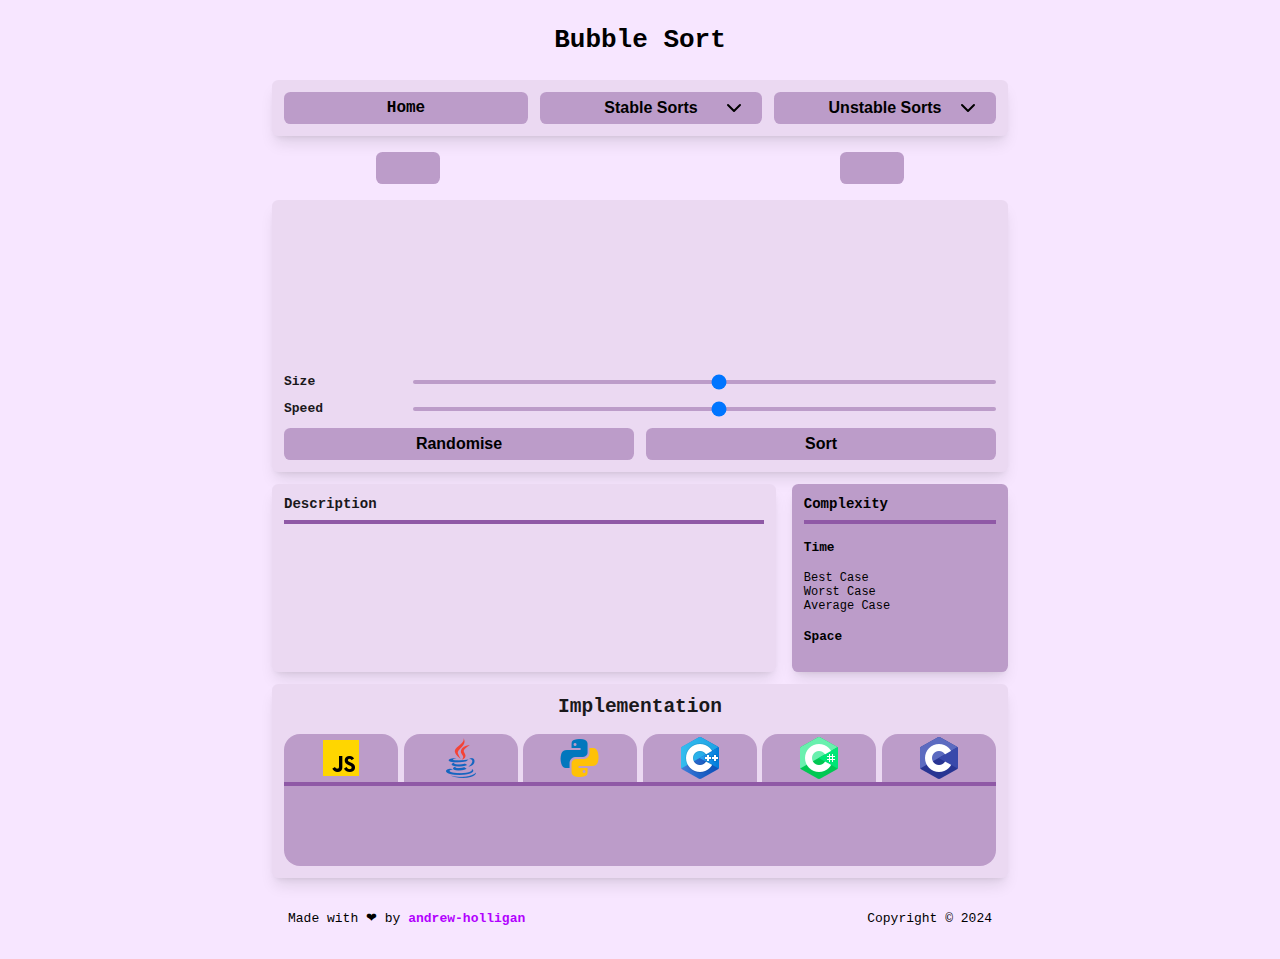
==== commit 5e4021eb: "fix: navbar toggle dropdown" ====
--- a/bubble-sort.html
+++ b/bubble-sort.html
@@ -29,6 +29,8 @@
 		<link rel="stylesheet" href="./css/algorithm/info.css" />
 
 		<!-- js -->
+		<script type="module" src="./js/base/svg.js"></script>
+		<script type="module" src="./js/base/nav.js"></script>
 		<script type="module" src="./js/page/bubble-sort/index.js"></script>
 	</head>
 
@@ -173,9 +175,5 @@
 			</div>
 			<div class="footer-right">Copyright &copy 2024</div>
 		</footer>
-
-		<!-- js -->
-		<script src="./js/base/svg.js"></script>
-		<script src="./js/base/nav.js"></script>
   	</body>
 </html>
--- a/css/base/nav.css
+++ b/css/base/nav.css
@@ -8,6 +8,8 @@
 	padding: 0.75rem;
 
 	border-radius: 0.4rem;
+	box-shadow: 0 10px 15px -3px rgb(0 0 0 / 0.1),
+		0 4px 6px -4px rgb(0 0 0 / 0.1);
 
 	background: var(--card);
 }
--- a/css/algorithm/animation.css
+++ b/css/algorithm/animation.css
@@ -11,6 +11,8 @@
 	width: 100%;
 
 	border-radius: 0.4rem;
+	box-shadow: 0 10px 15px -3px rgb(0 0 0 / 0.1),
+		0 4px 6px -4px rgb(0 0 0 / 0.1);
 
 	background: var(--card);
 	color: var(--card-foreground);
--- a/css/algorithm/code-display.css
+++ b/css/algorithm/code-display.css
@@ -10,6 +10,8 @@
 	width: 100%;
 
 	border-radius: 0.4rem;
+	box-shadow: 0 10px 15px -3px rgb(0 0 0 / 0.1),
+		0 4px 6px -4px rgb(0 0 0 / 0.1);
 
 	background: var(--card);
 	color: var(--card-foreground);
--- a/css/algorithm/info.css
+++ b/css/algorithm/info.css
@@ -5,18 +5,33 @@
 	width: 100%;
 }
 
-#info-description {
+#info-description,
+.info-complexities {
 	display: flex;
 	flex-direction: column;
 	gap: 1rem;
 
-	width: 100%;
 	padding: 0.75rem;
 
 	border-radius: 0.4rem;
+	box-shadow: 0 10px 15px -3px rgb(0 0 0 / 0.1),
+		0 4px 6px -4px rgb(0 0 0 / 0.1);
+
+	font-size: 0.75rem;
+}
+
+#info-description {
+	width: 70%;
 
 	background: var(--card);
 	color: var(--card-foreground);
+}
+
+.info-complexities {
+	width: 30%;
+
+	background: var(--secondary);
+	color: var(--secondary-foreground);
 }
 
 #info-description h3,
@@ -26,28 +41,8 @@
 	border-bottom: 4px solid var(--border);
 }
 
-.info-complexities {
-	display: flex;
-	flex-direction: column;
-
-	padding: 0.75rem;
-	width: 30%;
-
-	border-radius: 0.4rem;
-
-	background: var(--secondary);
-	color: var(--secondary-foreground);
-}
-
-/* apply to all elements inside the div */
-.info-complexities > * {
-	margin: 0.25rem;
-	width: 100%;
-}
-
-.info-complexities h3 {
-	margin: 0;
-	margin-bottom: 1rem;
+.info-complexities h5 {
+	font-size: 0.8rem;
 }
 
 .info-complexities-time,
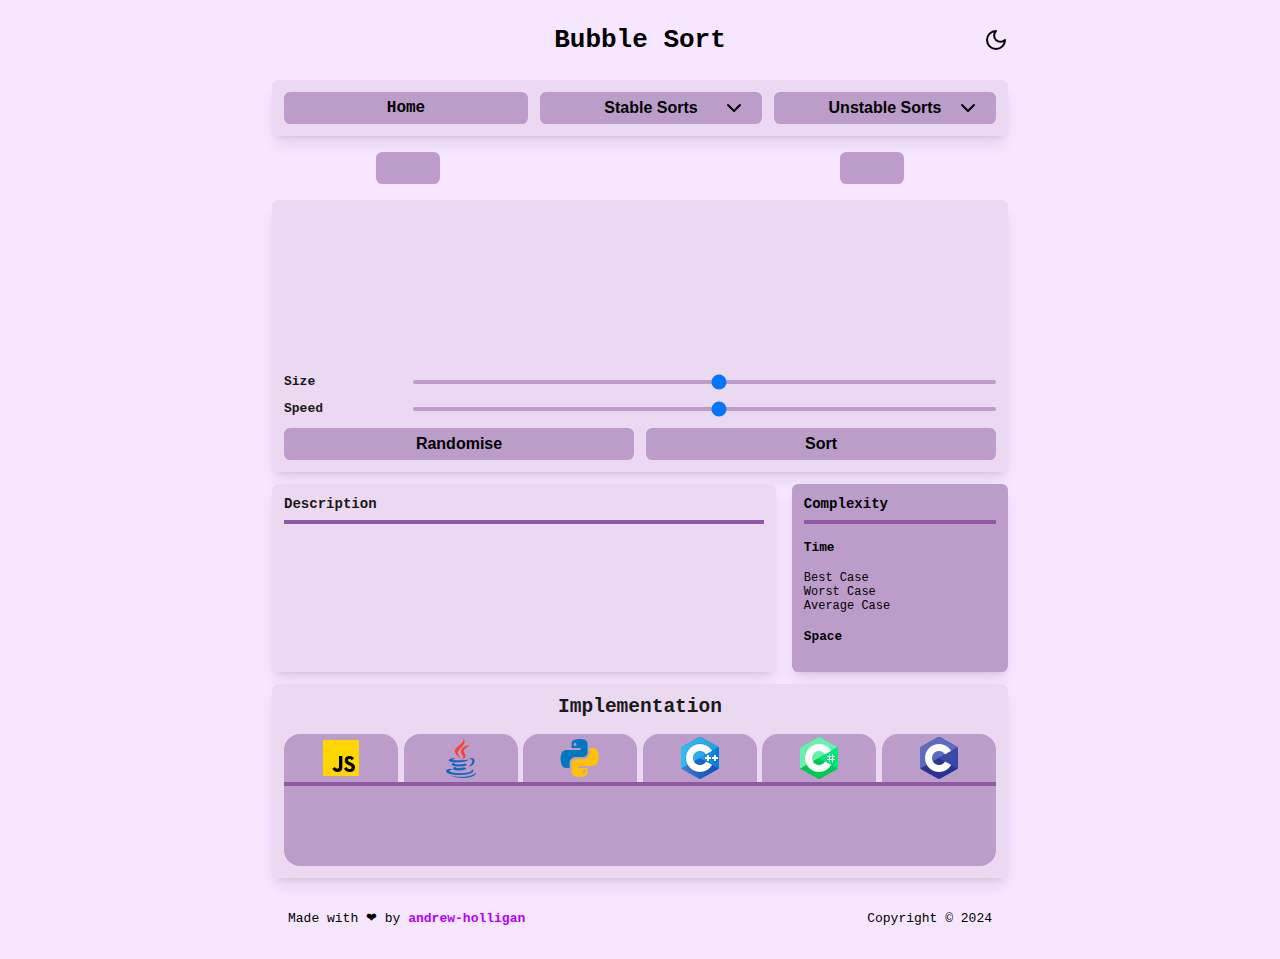
==== commit 0cde4510: "feat: themes" ====
--- a/bubble-sort.html
+++ b/bubble-sort.html
@@ -31,13 +31,16 @@
 		<!-- js -->
 		<script type="module" src="./js/base/svg.js"></script>
 		<script type="module" src="./js/base/nav.js"></script>
+		<script type="module" src="./js/base/theme.js"></script>
 		<script type="module" src="./js/page/bubble-sort/index.js"></script>
 	</head>
 
   	<body>
 		<!-- header -->
 		<header class="header">
-		<h1>Bubble Sort</h1>
+			<div></div>
+			<h1>Bubble Sort</h1>
+			<button id="theme-button" class="icon"></button>
 		</header>
 
     	<!-- navbar -->
--- a/css/base/header.css
+++ b/css/base/header.css
@@ -1,13 +1,33 @@
 .header {
 	display: flex;
 	align-items: center;
-	justify-content: center;
+	justify-content: space-between;
 
+	width: var(--width-global);
 	height: 3rem;
 }
 
 .header h1 {
 	text-align: center;
 
-	color: var(--background-foreground);
+	color: var(--foreground);
 }
+
+.header div,
+#theme-button {
+	width: 1.5rem;
+	height: 1.5rem;
+}
+
+#theme-button {
+	border: none;
+
+	background-color: transparent;
+	color: var(--foreground);
+}
+
+#theme-button:hover {
+	cursor: pointer;
+
+	color: var(--accent);
+}
--- a/css/base/footer.css
+++ b/css/base/footer.css
@@ -6,7 +6,7 @@
 	width: var(--width-global);
 	height: 3rem;
 
-	color: var(--background-foreground);
+	color: var(--foreground);
 }
 
 .footer-left {
--- a/css/algorithm/switcher.css
+++ b/css/algorithm/switcher.css
@@ -11,7 +11,7 @@
 
 	width: 12rem;
 
-	color: var(--background-foreground);
+	color: var(--foreground);
 }
 
 .subpage-switcher button {
